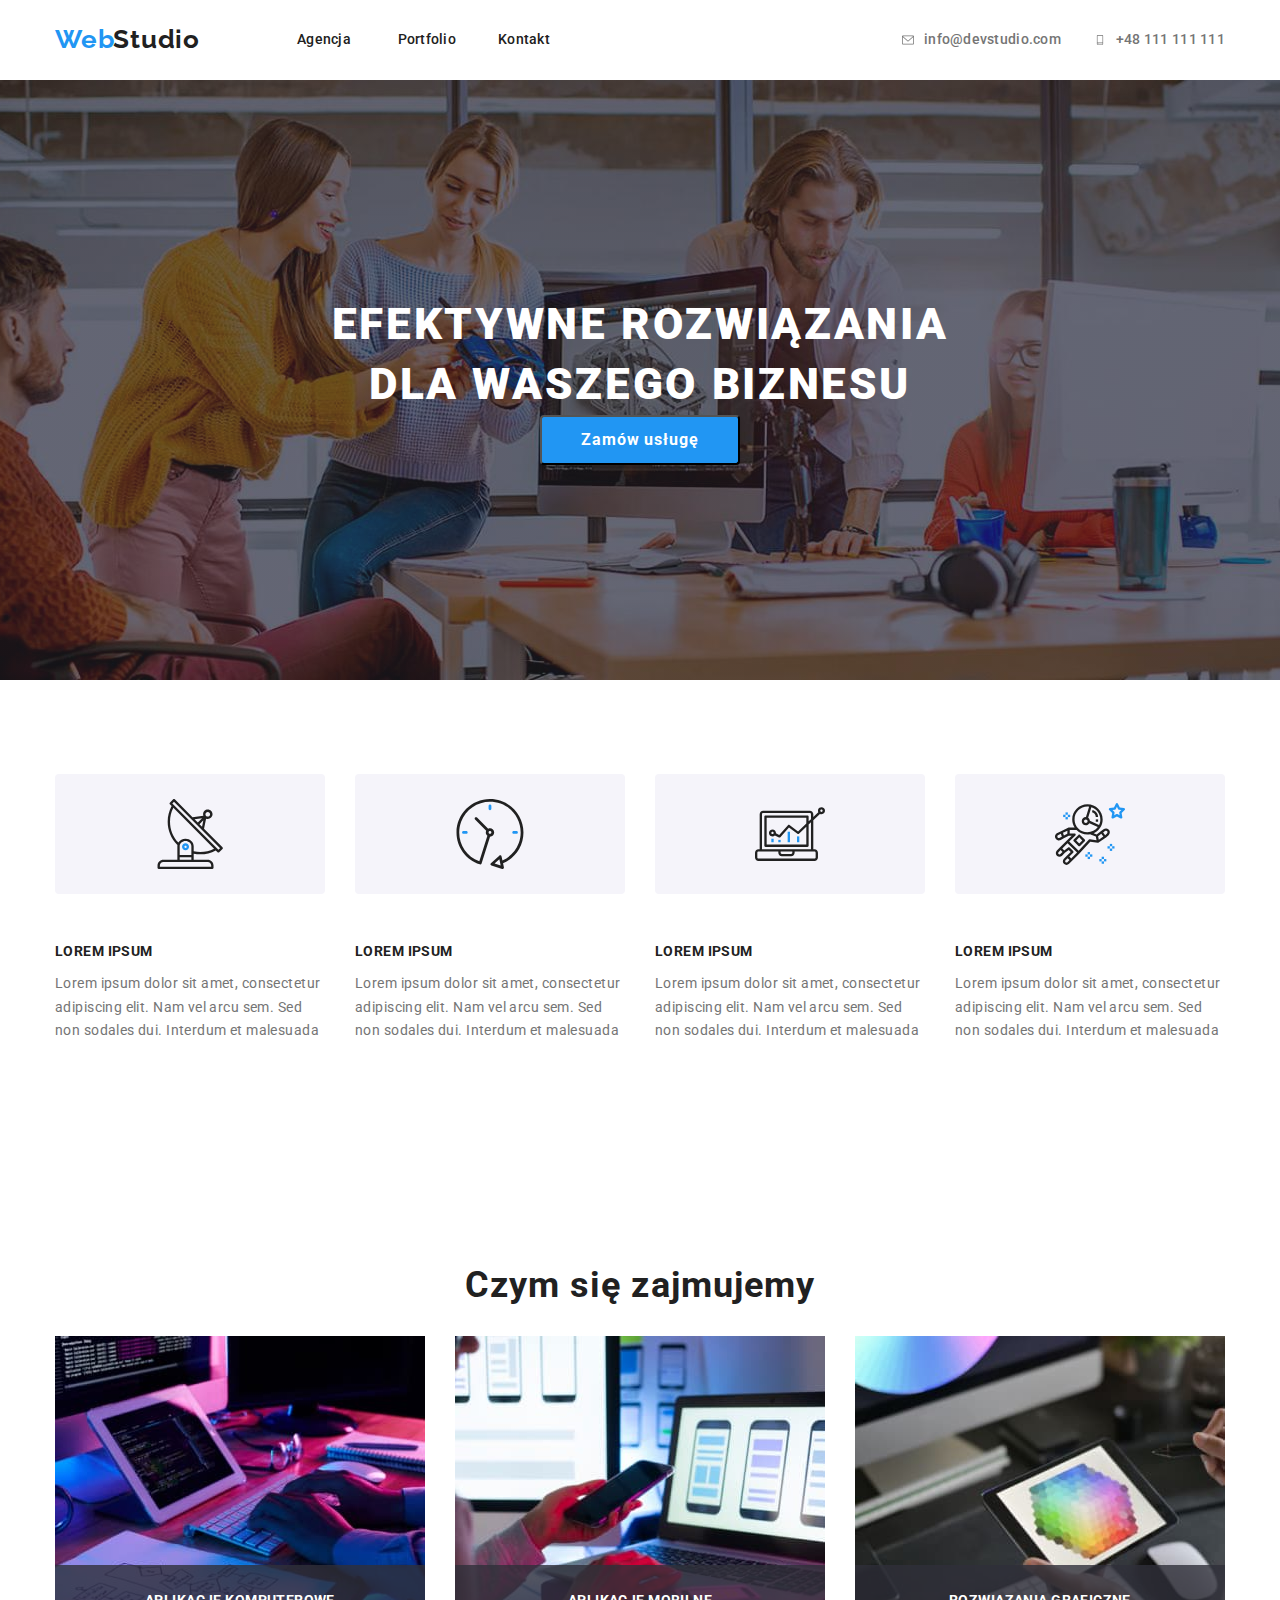
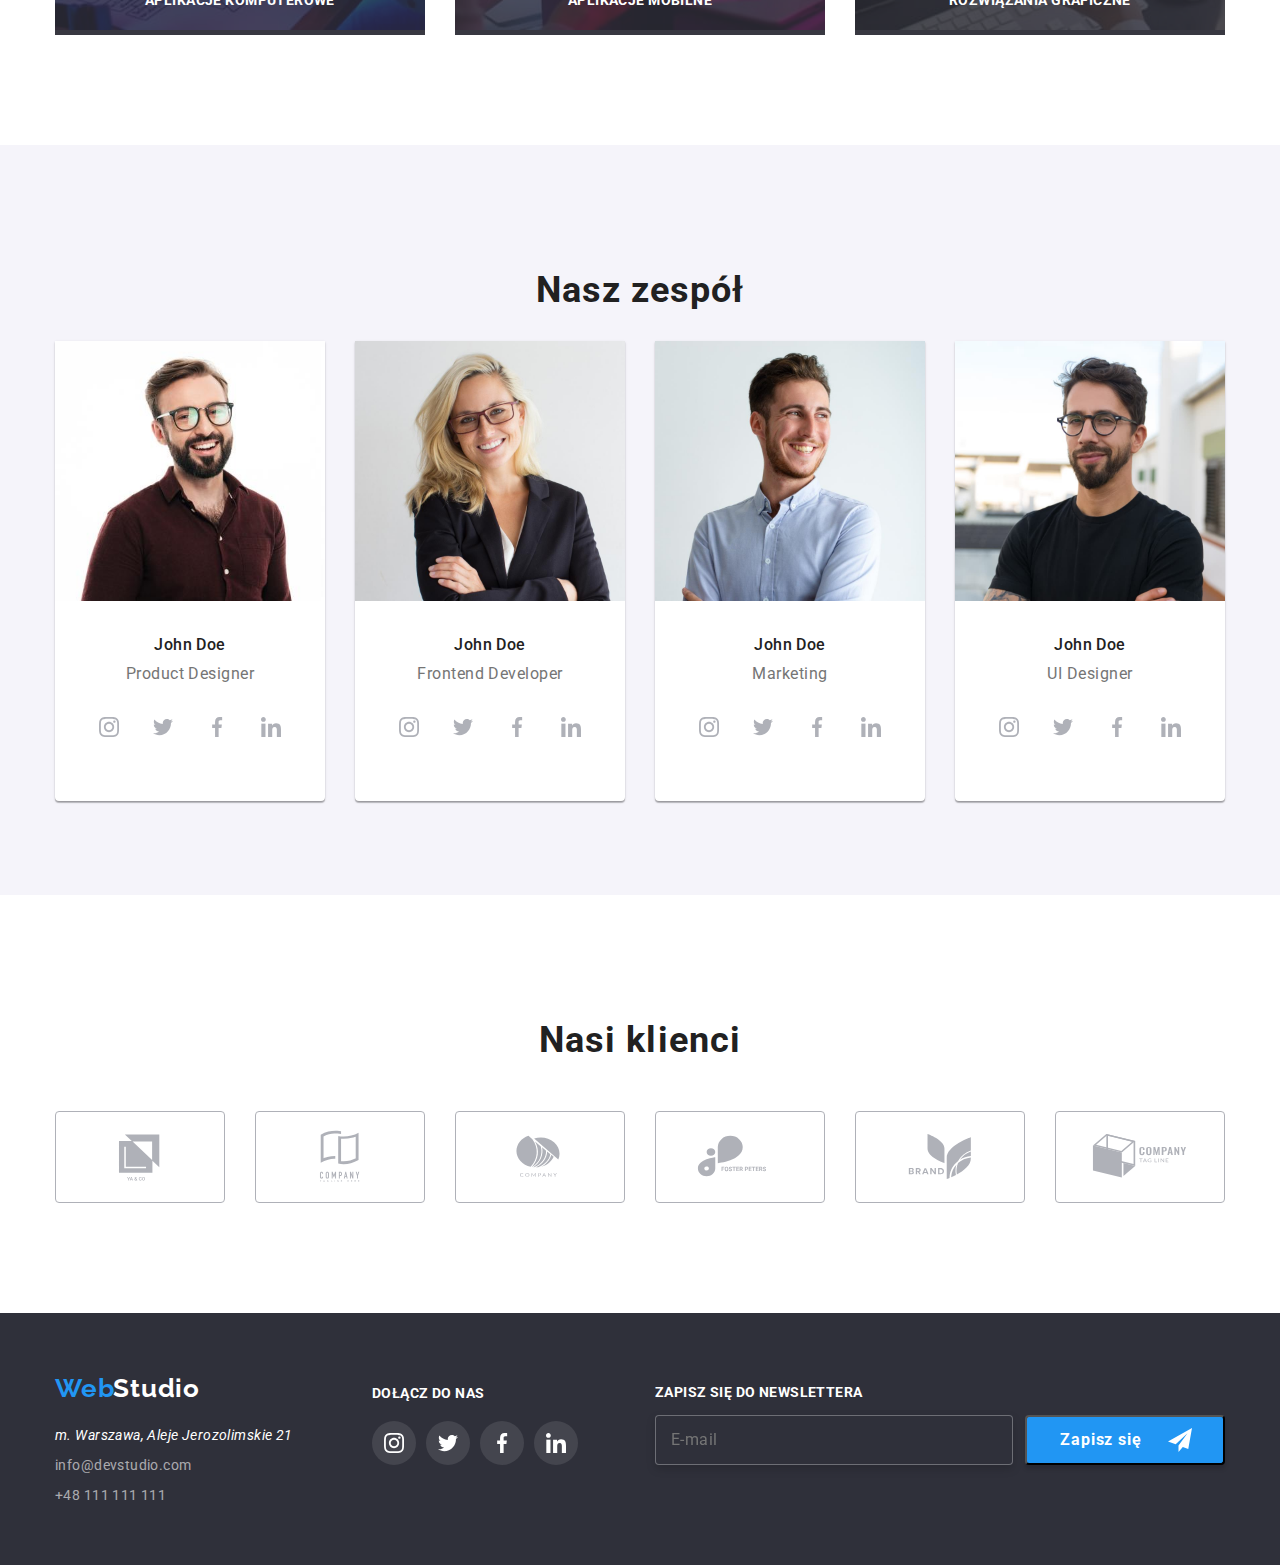
==== index.html @ 4ba3ee53 "ulepszono" ====
<!DOCTYPE html>
<html lang="pl">
  <head>
    <meta charset="UTF-8" />
    <meta http-equiv="X-UA-Compatible" content="IE=edge" />
    <meta name="viewport" content="width=device-width, initial-scale=1.0" />
    <link
      rel="stylesheet"
      href="https://cdnjs.cloudflare.com/ajax/libs/modern-normalize/1.0.0/modern-normalize.min.css"
    />
    <link
      rel="stylesheet"
      href="https://fonts.googleapis.com/css?family=Roboto"
    />
    <link
      href="https://fonts.googleapis.com/css2?family=Raleway:wght@700&display=swap"
      rel="stylesheet"
    />

    <link rel="stylesheet" href="./css/styles.css" />

    <title>Main page</title>
  </head>

  <body>
    <header>
      <div class="page-header">
        <div class="container">
          <div class="header-content">
            <a href="/WebStudio/" class="webstudio-link">
              <span class="web-link">Web</span>
              <span class="studio-link">Studio</span>
            </a>
            <nav class="menu">
              <ul class="menu-list">
                <li><a href="index.html" class="menu-item">Agencja</a></li>
                <li>
                  <a href="portfolio.html" class="menu-item">Portfolio</a>
                </li>
                <li><a href="/Kontakt/" class="menu-item">Kontakt</a></li>
              </ul>
            </nav>
            <a href="mailto:info@devstudio.com" class="email">
              <svg class="head-email-icon">
                <use href="./images/icons.svg#icon-envelope"></use>
              </svg>
              info@devstudio.com
            </a>
            <a href="tel:+48111111111" class="phone">
              <svg class="head-phone-icon">
                <use href="./images/icons.svg#icon-smartphone"></use>
              </svg>
              +48 111 111 111
            </a>
          </div>
        </div>
      </div>
    </header>
    <main>
      <div class="head-background">
        <div class="container">
          <p class="head-text">EFEKTYWNE ROZWIĄZANIA DLA WASZEGO BIZNESU</p>
          <button class="head-button" type="button" data-modal-open>
            Zamów usługę
          </button>
        </div>
      </div>

      <section title="Nasze atuty" class="section">
        <div class="container">
          <div class="columns">
            <article>
              <div class="article-icon-container">
                <svg class="article-icon">
                  <use href="./images/icons.svg#icon-antenna"></use>
                </svg>
              </div>
              <h2 class="advantages-header">LOREM IPSUM</h2>
              <p class="advantages-describe">
                Lorem ipsum dolor sit amet, consectetur adipiscing elit. Nam vel
                arcu sem. Sed non sodales dui. Interdum et malesuada
              </p>
            </article>
            <article>
              <div class="article-icon-container">
                <svg class="article-icon">
                  <use href="./images/icons.svg#icon-clock"></use>
                </svg>
              </div>
              <h2 class="advantages-header">LOREM IPSUM</h2>
              <p class="advantages-describe">
                Lorem ipsum dolor sit amet, consectetur adipiscing elit. Nam vel
                arcu sem. Sed non sodales dui. Interdum et malesuada
              </p>
            </article>
            <article>
              <div class="article-icon-container">
                <svg class="article-icon">
                  <use href="./images/icons.svg#icon-diagram"></use>
                </svg>
              </div>
              <h2 class="advantages-header">LOREM IPSUM</h2>
              <p class="advantages-describe">
                Lorem ipsum dolor sit amet, consectetur adipiscing elit. Nam vel
                arcu sem. Sed non sodales dui. Interdum et malesuada
              </p>
            </article>
            <article>
              <div class="article-icon-container">
                <svg class="article-icon">
                  <use href="./images/icons.svg#icon-astronaut"></use>
                </svg>
              </div>
              <h2 class="advantages-header">LOREM IPSUM</h2>
              <p class="advantages-describe">
                Lorem ipsum dolor sit amet, consectetur adipiscing elit. Nam vel
                arcu sem. Sed non sodales dui. Interdum et malesuada
              </p>
            </article>
          </div>
        </div>
      </section>
      <section class="section">
        <div class="container">
          <h2 class="services-header">Czym się zajmujemy</h2>
          <ul class="services-list">
            <li class="service">
              <div class="services-label">
                <img
                  src="images/img7.jpg"
                  width="370"
                  height="294"
                  alt="programmer working his desk"
                />
                <p class="services-label-text">aplikacje komputerowe</p>
              </div>
            </li>
            <li class="service">
              <div class="services-label">
                <img
                  src="images/img5.jpg"
                  width="370"
                  height="294"
                  alt="web ui designers are developing application smartphones team creators"
                />
                <p class="services-label-text">aplikacje mobilne</p>
              </div>
            </li>
            <li class="service">
              <div class="services-label">
                <img
                  src="images/img6.jpg"
                  width="370"
                  height="294"
                  alt="creative artist web sedign with working colour selection graphic tablet"
                />
                <p class="services-label-text">rozwiązania graficzne</p>
              </div>
            </li>
          </ul>
        </div>
      </section>
      <section class="section-our-team">
        <h2 class="services-header">Nasz zespół</h2>
        <div class="container">
          <div class="services-list">
            <figure class="card">
              <img
                src="images/img1.jpg"
                width="270"
                height="260"
                alt="John Doe product designer"
              />
              <figcaption class="figcaption">
                <h2 class="member">John Doe</h2>
                <p class="function">Product Designer</p>
                <ul class="social-list-list">
                  <li class="social-list-item_link">
                    <a class="social-list-link" href="#">
                      <svg class="social-icon">
                        <use href="./images/icons.svg#icon-instagram"></use>
                      </svg>
                    </a>
                  </li>
                  <li class="social-list-item_link">
                    <a class="social-list-link" href="#">
                      <svg class="social-icon">
                        <use href="./images/icons.svg#icon-twitter"></use>
                      </svg>
                    </a>
                  </li>
                  <li class="social-list-item_link">
                    <a class="social-list-link" href="#">
                      <svg class="social-icon">
                        <use href="./images/icons.svg#icon-facebook"></use>
                      </svg>
                    </a>
                  </li>
                  <li class="social-list-item_link">
                    <a class="social-list-link" href="#">
                      <svg class="social-icon">
                        <use href="./images/icons.svg#icon-linkedin"></use>
                      </svg>
                    </a>
                  </li>
                </ul>
              </figcaption>
            </figure>
            <figure class="card">
              <img
                src="images/img2.jpg"
                width="270"
                height="260"
                alt="John Doe frontend developer"
              />
              <figcaption class="figcaption">
                <h2 class="member">John Doe</h2>
                <p class="function">Frontend Developer</p>
                <ul class="social-list-list">
                  <li class="social-list-item_link">
                    <a class="social-list-link" href="#">
                      <svg class="social-icon">
                        <use href="./images/icons.svg#icon-instagram"></use>
                      </svg>
                    </a>
                  </li>
                  <li class="social-list-item_link">
                    <a class="social-list-link" href="#">
                      <svg class="social-icon">
                        <use href="./images/icons.svg#icon-twitter"></use>
                      </svg>
                    </a>
                  </li>
                  <li class="social-list-item_link">
                    <a class="social-list-link" href="#">
                      <svg class="social-icon">
                        <use href="./images/icons.svg#icon-facebook"></use>
                      </svg>
                    </a>
                  </li>
                  <li class="social-list-item_link">
                    <a class="social-list-link" href="#">
                      <svg class="social-icon">
                        <use href="./images/icons.svg#icon-linkedin"></use>
                      </svg>
                    </a>
                  </li>
                </ul>
              </figcaption>
            </figure>
            <figure class="card">
              <img
                src="images/img3.jpg"
                width="270"
                height="260"
                alt="John Doe marketing"
              />
              <figcaption class="figcaption">
                <h2 class="member">John Doe</h2>
                <p class="function">Marketing</p>
                <ul class="social-list-list">
                  <li class="social-list-item_link">
                    <a class="social-list-link" href="#">
                      <svg class="social-icon">
                        <use href="./images/icons.svg#icon-instagram"></use>
                      </svg>
                    </a>
                  </li>
                  <li class="social-list-item_link">
                    <a class="social-list-link" href="#">
                      <svg class="social-icon">
                        <use href="./images/icons.svg#icon-twitter"></use>
                      </svg>
                    </a>
                  </li>
                  <li class="social-list-item_link">
                    <a class="social-list-link" href="#">
                      <svg class="social-icon">
                        <use href="./images/icons.svg#icon-facebook"></use>
                      </svg>
                    </a>
                  </li>
                  <li class="social-list-item_link">
                    <a class="social-list-link" href="#">
                      <svg class="social-icon">
                        <use href="./images/icons.svg#icon-linkedin"></use>
                      </svg>
                    </a>
                  </li>
                </ul>
              </figcaption>
            </figure>
            <figure class="card">
              <img
                src="images/img4.jpg"
                width="270"
                height="260"
                alt="John Doe UI Designer"
              />
              <figcaption class="figcaption">
                <h2 class="member">John Doe</h2>
                <p class="function">UI Designer</p>
                <ul class="social-list-list">
                  <li class="social-list-item_link">
                    <a class="social-list-link" href="#">
                      <svg class="social-icon">
                        <use href="./images/icons.svg#icon-instagram"></use>
                      </svg>
                    </a>
                  </li>
                  <li class="social-list-item_link">
                    <a class="social-list-link" href="#">
                      <svg class="social-icon">
                        <use href="./images/icons.svg#icon-twitter"></use>
                      </svg>
                    </a>
                  </li>
                  <li class="social-list-item_link">
                    <a class="social-list-link" href="#">
                      <svg class="social-icon">
                        <use href="./images/icons.svg#icon-facebook"></use>
                      </svg>
                    </a>
                  </li>
                  <li class="social-list-item_link">
                    <a class="social-list-link" href="#">
                      <svg class="social-icon">
                        <use href="./images/icons.svg#icon-linkedin"></use>
                      </svg>
                    </a>
                  </li>
                </ul>
              </figcaption>
            </figure>
          </div>
        </div>
      </section>
      <section class="section">
        <h2 class="services-header">Nasi klienci</h2>
        <div class="container">
          <ul class="client-list">
            <li class="client-list-item">
              <a class="client-list-link" href="#">
                <svg class="client-icon">
                  <use href="./images/icons.svg#icon-Logo"></use>
                </svg>
              </a>
            </li>
            <li class="client-list-item">
              <a class="client-list-link" href="#">
                <svg class="client-icon">
                  <use href="./images/icons.svg#icon-Logo-1"></use>
                </svg>
              </a>
            </li>
            <li class="client-list-item">
              <a class="client-list-link" href="#">
                <svg class="client-icon">
                  <use href="./images/icons.svg#icon-Logo-2"></use>
                </svg>
              </a>
            </li>
            <li class="client-list-item">
              <a class="client-list-link" href="#">
                <svg class="client-icon">
                  <use href="./images/icons.svg#icon-Logo-3"></use>
                </svg>
              </a>
            </li>
            <li class="client-list-item">
              <a class="client-list-link" href="#">
                <svg class="client-icon">
                  <use href="./images/icons.svg#icon-Logo-4"></use>
                </svg>
              </a>
            </li>
            <li class="client-list-item">
              <a class="client-list-link" href="#">
                <svg class="client-icon">
                  <use href="./images/icons.svg#icon-Logo-5"></use>
                </svg>
              </a>
            </li>
          </ul>
        </div>
      </section>
    </main>
    <footer class="footer">
      <div class="container">
        <div class="footer-data">
          <div class="footer-logo">
            <a href="/WebStudio/" class="footer-logo">
              <span class="web-link">Web</span>
              <span class="studio-link-footer">Studio</span>
            </a>
          </div>
          <div class="footer-address-container">
            <address class="footer-address">
              <p class="address-text">m. Warszawa, Aleje Jerozolimskie 21</p>
              <p class="footer-email">
                <a href="mailto:info@devstudio.com" class="footer-email"
                  >info@devstudio.com</a
                >
              </p>
              <p class="footer-phone">
                <a href="tel:+48111111111" class="footer-phone"
                  >+48 111 111 111</a
                >
              </p>
            </address>
          </div>
        </div>
        <div class="footer-social-media-container">
          <p class="footer-social-media-text">DOŁĄCZ DO NAS</p>
          <ul class="footer-social-media-list">
            <li class="footer-social-list-item_link">
              <a class="footer-social-list-link" href="#">
                <svg class="footer-social-icon">
                  <use href="./images/icons.svg#icon-instagram"></use>
                </svg>
              </a>
            </li>
            <li class="footer-social-list-item_link">
              <a class="footer-social-list-link" href="#">
                <svg class="social-icon">
                  <use href="./images/icons.svg#icon-twitter"></use>
                </svg>
              </a>
            </li>
            <li class="footer-social-list-item_link">
              <a class="footer-social-list-link" href="#">
                <svg class="social-icon">
                  <use href="./images/icons.svg#icon-facebook"></use>
                </svg>
              </a>
            </li>
            <li class="footer-social-list-item_link">
              <a class="footer-social-list-link" href="#">
                <svg class="social-icon">
                  <use href="./images/icons.svg#icon-linkedin"></use>
                </svg>
              </a>
            </li>
          </ul>
        </div>
        <div class="footer-newsletter">
          <p class="footer-newsletter-title">zapisz się do newslettera</p>
          <form name="signup_form" autocomplete="on" novalidate>
            <label class="footer-newsletter-label">
              <input
                class="footer-newsletter-input"
                type="email"
                name="email"
                placeholder="E-mail"
              />
            </label>
            <button class="footer-newsletter-button" type="submit">
              <p class="footer-newsletter-button-text">Zapisz się</p>
              <svg class="icon-icon-send">
                <use href="./images/icons.svg#icon-icon-send"></use>
              </svg>
            </button>
          </form>
        </div>
      </div>
    </footer>

    <div class="backdrop is-hidden" data-modal>
      <div class="modal">
        <button type="button" class="close-btn" data-modal-close="">X</button>
        <form class="modal-form-contact">
          <p class="modal-head-text">Zostaw swoje dane w formularzu poniżej</p>
          <label class="modal-label-name">
            <p class="modal-text-name">Imię</p>
            <input class="modal-user-name" type="name" name="name" />
            <svg class="icon-user-name">
              <use href="./images/icons.svg#icon-modal-person"></use>
            </svg>
          </label>
          <label class="modal-label-phone">
            <p class="modal-text-phone">Telefon</p>
            <input
              class="modal-phone-number"
              type="tel"
              name="phone_number"
            />
          </label>
          <label class="modal-label-email">
            <p class="modal-text-email">Email</p>
            <input  class="modal-email" type="email" name="email" />
          </label>
          <label class="modal-label-feedback">
            <p class="modal-text-feedback">Komentarz</p>
            <textarea
              class="modal-textarea"
              name="feedback"
              rows="5"
              placeholder="Wprowadź tekst"
            ></textarea>
          </label>
          <div class="modal-checkbox">
            <input type="checkbox" name="modal-rules" value="modal-rules" />
            <p class="modal-checkbox-text">
              Oświadczam iż akceptuję
              <a class="modal-rules" href="#">Regulamin</a> i
              <a class="modal-rules" href="#">Politykę Prywatności.</a>
            </p>
          </div>

          <button class="modal-form-button" type="submit">Wyślij</button></div>
        </form>
      </div>
    </div>
    <script src="./js/modal.js"></script>
  </body>
</html>
---- css/styles.css ----
body {
  font-family: "Roboto", "Verdana", "Tahoma", sans-serif;
  color: #212121;
  text-decoration: none;
}
.container {
  width: 1200px;
  margin: 0px auto;
  padding: 0px 15px;
  align-items: center;
}

.page-header {
  display: flex;
  justify-content: space-between;
  align-items: center;
  border-bottom: 1px solid #ffffff;
  background-color: #ffffff;
  height: 80px;
}
.header-content {
  display: flex;
  justify-content: space-between;
  align-items: center;
}

.head-background {
  background-image: linear-gradient(
      rgba(47, 48, 58, 0.4),
      rgba(47, 48, 58, 0.4)
    ),
    url("../images/img-overlay.jpg");
  background-size: cover;
  background-position: center, center;
  background-repeat: no-repeat;
  background-color: #2f303a;

  height: 600px;
  display: flex;
  flex-direction: column;
  justify-content: center;
  align-items: center;
}

.section {
  padding-top: 94px;
  padding-bottom: 94px;
}

.section-our-team {
  background-color: #f5f4fa;
  padding-top: 94px;
  padding-bottom: 94px;
}

.menu {
  display: inline-block;
}
.menu-list {
  list-style-type: none;
  display: flex;
  justify-content: space-between;
  width: 254px;
  height: 16px;
  text-decoration: none;
  padding: 0px;
  margin-left: 93px;
  margin-right: 345px;
}

.menu-item {
  display: block;
  text-decoration: none;
  width: 53px;
  height: 16px;
  position: relative;

  font-weight: 500;
  font-size: 14px;
  line-height: 1.14;
  letter-spacing: 0.02em;

  color: #212121;

  transition-property: color;
  transition-duration: 250ms;
  transition-timing-function: cubic-bezier(0.4, 0, 0.2, 1);
}

.menu-item:hover,
.menu-item:focus {
  color: #2196f3;
}

a::after {
  content: "";
  display: block;
  width: 53px;
  height: 4px;
  position: absolute;
  bottom: -32px;
  background-color: transparent;
  border-radius: 4px;
}

.menu-item:hover::after {
  content: "";
  display: block;
  width: 53px;
  height: 4px;
  position: absolute;
  bottom: -32px;
  background-color: #2196f3;
  border-radius: 4px;
}

.email {
  display: flex;
  justify-content: space-between;
  align-items: center;
  text-decoration: none;
  width: 161px;
  height: 16px;
  margin-right: 30px;

  font-weight: 500;
  font-size: 14px;
  line-height: 1.14;
  letter-spacing: 0.02em;

  color: #757575;
  fill: #757575;
  background-color: #ffffff;
  transition-property: color, fill;
  transition-duration: 250ms;
  transition-timing-function: cubic-bezier(0.4, 0, 0.2, 1);
}

.email:hover,
.email:focus {
  color: #2196f3;
  fill: #2196f3;
}

.head-email-icon {
  width: 16px;
  height: 12px;
}

.head-phone-icon {
  width: 10px;
  height: auto;
}

.phone {
  display: flex;
  justify-content: space-between;
  align-items: center;
  text-decoration: none;
  width: 130px;
  height: 16px;

  font-weight: 500;
  font-size: 14px;
  line-height: 1.14em;
  letter-spacing: 0.02em;

  color: #757575;
  fill: #757575;

  transition-property: color, fill;
  transition-duration: 250ms;
  transition-timing-function: cubic-bezier(0.4, 0, 0.2, 1);
}

.phone:hover,
.phone:focus {
  color: #2196f3;
  fill: #2196f3;
}

.webstudio-link {
  display: flex;
  justify-content: center;
  width: 145px;
  height: 31px;

  text-decoration: none;

  font-family: "Raleway";
  font-weight: bold;
  font-size: 26px;
  line-height: 1.19;

  letter-spacing: 0.03em;
}

.web-link {
  color: #2196f3;
}

.studio-link {
  color: #212121;
  margin-left: -1px;
}

.studio-link-footer {
  color: #ffffff;
  margin-left: -1px;
}

.btn-group {
  display: flex;
  justify-content: center;
  margin-left: auto;
  margin-bottom: 50px;
}

.btn-group .button {
  border: none;
  width: 93px;
  height: 38px;
  border-radius: 4px;
  background-color: #f5f4fa;
  cursor: pointer;
  margin-left: 8px;

  transition-property: background-color, box-shadow;
  transition-duration: 250ms;
  transition-timing-function: cubic-bezier(0.4, 0, 0.2, 1);
}
.btn-group .button:hover,
.btn-group .button:focus {
  background-color: #2196f3;
  box-shadow: 0px 3px 1px rgba(0, 0, 0, 0.1), 0px 1px 2px rgba(0, 0, 0, 0.08),
    0px 2px 2px rgba(0, 0, 0, 0.12);
}
.name {
  width: 322px;
  height: 36px;
  margin: 0px;

  font-weight: bold;
  font-size: 18px;
  line-height: 2;

  letter-spacing: 0.06em;
}

.describe {
  width: 322px;
  height: 30px;
  margin-top: 4px;

  font-size: 16px;
  line-height: 1.875;

  letter-spacing: 0.03em;

  color: #757575;
}
.footer {
  display: flex;
  background-color: #2f303a;
  height: 252px;
}
.footer-email {
  width: 231px;
  height: 21px;
  text-decoration: none;
  font-family: "Roboto";
  font-style: normal;
  font-weight: normal;
  font-size: 14px;
  line-height: 1.71em;
  margin: 0px;
  margin-top: 9px;

  letter-spacing: 0.03em;

  color: rgba(255, 255, 255, 0.6);
}

.footer-phone {
  width: 231px;
  height: 21px;
  text-decoration: none;
  font-family: "Roboto";
  font-style: normal;
  font-weight: normal;
  font-size: 14px;
  line-height: 1.71em;
  margin: 0px;
  margin-top: 9px;

  letter-spacing: 0.03em;

  color: rgba(255, 255, 255, 0.6);
}
.address-text {
  width: 247px;
  height: 21px;

  font-size: 14px;
  line-height: 1.71;
  margin: 0px;

  letter-spacing: 0.03em;

  color: #ffffff;
}

.head-text {
  display: flex;
  justify-content: center;
  text-align: center;
  margin: auto;
  width: 696px;
  height: 120px;

  font-weight: 900;
  font-size: 44px;
  line-height: 1.36;

  letter-spacing: 0.06em;
  text-transform: uppercase;

  color: #ffffff;
}
.head-button {
  display: flex;
  justify-content: center;
  align-items: center;
  margin: auto;
  width: 200px;
  height: 50px;

  background-color: #2196f3;
  box-shadow: 0px 4px 4px rgba(0, 0, 0, 0.15);
  border-radius: 4px;

  font-weight: bold;
  font-size: 16px;
  line-height: 1.87;
  letter-spacing: 0.06em;

  color: #ffffff;
  cursor: pointer;
  transition-property: background-color, box-shadow;
  transition-duration: 250ms;
  transition-timing-function: cubic-bezier(0.4, 0, 0.2, 1);
}

.head-button:hover,
.head-button:focus {
  background-color: #98c6eb;
  box-shadow: 0px 3px 1px rgba(0, 0, 0, 0.1), 0px 1px 2px rgba(0, 0, 0, 0.08),
    0px 2px 2px rgba(0, 0, 0, 0.12);
}

.advantages-header {
  width: 270px;
  height: 16px;

  font-weight: bold;
  font-size: 14px;
  line-height: 1.14;
  letter-spacing: 0.03em;
  text-transform: uppercase;

  margin-top: 50px;
  margin-left: 0;
}

.advantages-describe {
  width: 270px;
  height: 75px;

  font-size: 14px;
  line-height: 1.71;
  letter-spacing: 0.03em;

  color: #757575;
  margin: 0;
}

.services-header {
  display: flex;
  justify-content: center;
  margin-left: auto;
  margin-right: auto;
  width: 452px;
  height: 42px;

  font-weight: bold;
  font-size: 36px;
  line-height: 1.17;
  letter-spacing: 0.03em;
}
.services-list {
  list-style-type: none;
  display: flex;
  justify-content: space-between;
  align-items: center;
  margin-left: 0px;
  padding: 0px;
}

.services-label {
  position: relative;
  overflow: hidden;
  background-color: rgba(47, 48, 58, 0.8);
}
.services-label > .services-label-text {
  text-transform: uppercase;
  font-family: "Roboto";
  font-weight: bold;
  font-size: 14px;
  letter-spacing: 0.03em;
  position: absolute;
  margin: 0px;
  width: 370px;
  height: 70px;
  bottom: 0px;
  color: #ffffff;
  background-color: rgba(47, 48, 58, 0.8);

  display: flex;
  justify-content: center;
  align-items: center;
}

.social-list-list {
  list-style-type: none;
  display: flex;
  justify-content: space-between;
  align-items: center;
  margin-left: 0px;
  padding: 0px;
  width: 206px;
  height: 56px;
}

.social-list-link {
  width: 44px;
  height: 44px;
  display: flex;
  justify-content: center;
  align-items: center;
  border-radius: 50%;
  fill: #afb1b8;

  transition-property: background-color, fill;
  transition-duration: 250ms;
  transition-timing-function: cubic-bezier(0.4, 0, 0.2, 1);
}

.social-list-link:hover,
.social-list-link:focus {
  fill: #ffffff;
  background-color: #2196f3;
}

.social-icon {
  width: 20px;
  height: 20px;
}

.service {
  margin: 0;
  padding: 0px;
}

.member {
  width: 72px;
  height: 19px;
  margin-bottom: 10px;
  margin-top: 0px;
  font-weight: 500;
  font-size: 16px;
  line-height: 1.19;
  letter-spacing: 0.03em;
}

.figcaption {
  display: flex;
  flex-direction: column;
  align-items: center;
  margin-top: 30px;
  margin-bottom: 30px;
  padding: 0%;
}

.function {
  width: 147px;
  height: 19px;
  margin: 0%;

  font-size: 16px;
  line-height: 1.19;
  letter-spacing: 0.03em;

  color: #757575;
}

.columns {
  display: flex;
  flex-wrap: wrap;
  padding: 0;
  justify-content: space-between;
}

.card {
  margin: 0;
  background-color: #ffffff;
  box-shadow: 0px 1px 3px rgba(0, 0, 0, 0.12), 0px 1px 1px rgba(0, 0, 0, 0.14),
    0px 2px 1px rgba(0, 0, 0, 0.2);
  border-radius: 0px 0px 4px 4px;
  display: inline-block;
  text-align: center;
}

.footer-logo {
  display: flex;
  width: 145px;
  height: 31px;
  margin-bottom: 20px;

  text-decoration: none;

  font-family: "Raleway";
  font-weight: bold;
  font-size: 26px;
  line-height: 1.19;

  letter-spacing: 0.03em;
}
.img-portfolio-card {
  display: flex;
  width: 370px;
  height: 294px;
  position: relative;
  overflow: hidden;
  transition-duration: 250ms;
  transition-timing-function: cubic-bezier(0.4, 0, 0.2, 1);
}

.caption {
  display: flex;
  justify-content: center;
  align-items: center;
  position: absolute;
  top: 0;
  left: 0;
  width: 100%;
  height: 100%;
  border: 0px;

  background-color: rgba(33, 150, 243, 0.9);

  transform: translatey(100%);
  transition: transform 250ms ease;

  backface-visibility: hidden;
  border: 1px solid;
  border-color: #ffffff;
}

.caption > p {
  width: 301px;
  height: 196px;
  font-family: "Roboto";
  font-weight: 400;
  font-size: 18px;
  line-height: 1.6em;
  letter-spacing: 00.03em;
  color: #ffffff;
  margin: 0px;
  padding: 0px;
}
.portfolio-card:hover .caption {
  transform: translatey(0);
}
.portfolio-cards {
  display: flex;
  flex-wrap: wrap;
  justify-content: space-between;
  margin-top: auto;
}

.portfolio-card {
  width: 370px;
  height: 404px;
  margin-left: 0px;
  margin-right: 0px;
  background-color: #ffffff;
  border: 1px solid #eeeeee;

  transition-property: box-shadow;
}

.portfolio-card:hover {
  box-shadow: 0px 1px 1px rgba(0, 0, 0, 0.12), 0px 4px 4px rgba(0, 0, 0, 0.06),
    1px 4px 6px rgba(0, 0, 0, 0.16);
}

.portfolio-figcaption {
  display: flex;
  flex-direction: column;
  margin: 20px 24px 20px 24px;
}
.icon {
  display: inline-block;
  color: black;
  width: 16px;
  height: 12px;

  transition-property: color;
  transition-duration: 250ms;
  transition-timing-function: cubic-bezier(0.4, 0, 0.2, 1);
}
.icon:hover {
  color: #2196f3;
}

.client-list {
  list-style-type: none;
  display: flex;
  justify-content: space-between;
  align-items: center;
  padding: 0px;
  margin-top: 50px;
}
.client-icon {
  width: 106px;
  height: 60px;
}

.client-list-link {
  display: flex;
  justify-content: center;
  align-items: center;
  width: 170px;
  height: 92px;
  border-radius: 4px;
  border: 1px solid #afb1b8;
  fill: #afb1b8;

  transition-property: fill, border;
  transition-duration: 250ms;
  transition-timing-function: cubic-bezier(0.4, 0, 0.2, 1);
}

.client-list-link:focus,
.client-list-link:hover {
  border: 1px solid #2196f3;
  fill: #2196f3;
}

.footer-social-media-container {
  display: block;

  width: 206px;
  height: 80px;
  float: left;
  margin-left: 70px;
  margin-top: 72px;
}

.footer-social-media-list {
  display: flex;
  justify-content: space-between;
  align-items: center;
  padding: 0px;
  margin: 0px;
  width: 206px;
  height: 44px;
  list-style-type: none;
}
.footer-social-icon {
  width: 20px;
  height: 20px;
}

.footer-social-list-link {
  display: flex;
  justify-content: center;
  align-items: center;
  width: 44px;
  height: 44px;
  border-radius: 50%;
  background-color: rgba(255, 255, 255, 0.1);
  fill: #ffffff;

  transition-property: background-color;
  transition-duration: 250ms;
  transition-timing-function: cubic-bezier(0.4, 0, 0.2, 1);
}

.footer-social-list-link:hover,
.footer-social-list-link:focus {
  background-color: #2196f3;
  cursor: url(./images/finger-black.png);
}

.footer-address-container {
  display: flex;
  flex-direction: column;
  column-gap: 10px;
  justify-content: space-between;
  align-items: center;
  width: 247px;
  height: 81px;
  margin: 0px;
  padding: 0px;
}

.footer-data {
  width: 247px;
  height: 132px;
  display: block;
  float: left;
  margin-top: 60px;
}

.footer-social-media-text {
  margin: 0px;
  margin-bottom: 20px;
  font-family: Roboto;
  font-weight: 700;
  font-size: 14px;
  line-height: 1.17em;
  color: #ffffff;
  letter-spacing: 0.03em;
}

.article-icon {
  width: 70px;
  height: 70px;
  fill: #2196f3;
}

.article-icon-container {
  display: flex;
  justify-content: center;
  align-items: center;
  width: 270px;
  height: 120px;
  border-radius: 4px;

  background-color: #f5f4fa;
}

.footer-newsletter {
  float: right;
  display: block;
  width: 570px;
  height: 86px;
  margin-right: 0px;
  margin-top: 72px;
}

.footer-newsletter-title {
  width: 210px;
  height: 16px;
  text-transform: uppercase;
  margin-top: 0;
  margin-left: 0;
  padding: 0;

  font-family: "Roboto";
  font-weight: bold;
  font-size: 14px;
  line-height: 1.14em;
  letter-spacing: 0.03em;
  color: #ffffff;
}
.footer-newsletter-input {
  width: 358px;
  height: 50px;
  margin-left: 0;
  margin-bottom: 0;
  border: 1px solid rgba(255, 255, 255, 0.3);
  border-radius: 4px;
  filter: drop-shadow(0px 4px 4px rgba(0, 0, 0, 0.15));
  color: rgba(255, 255, 255, 0.6);
  background-color: #2f303a;
  font-size: 16px;
  line-height: 1.25em;
  align-items: center;
  letter-spacing: 0.03em;
  padding: 15px;
}

.footer-newsletter-button {
  width: 200px;
  height: 50px;
  display: flex;
  justify-content: center;
  align-items: center;
  background-color: #2196f3;
  box-shadow: 0px 4px 4px rgba(0, 0, 0, 0.15);
  border-radius: 4px;
  padding: 0;
  margin-right: 0;
  margin-bottom: 0;
  float: right;
}
.footer-newsletter-button-text {
  width: 85px;
  height: 30px;
  font-family: "Roboto";
  font-weight: bold;
  font-size: 16px;
  letter-spacing: 0.06em;
  color: #ffffff;
  display: flex;
  justify-content: center;
  align-items: center;
}
.icon-icon-send {
  width: 24px;
  height: 24px;
  fill: #ffffff;
  margin-left: 24px;
}

.backdrop {
  position: fixed;
  left: 0;
  top: 0;
  width: 100%;
  height: 100%;
  background-color: rgba(0, 0, 0, 0.2);
}

.modal {
  position: absolute;
  top: 50%;
  left: 50%;
  transform: translate(-50%, -50%);
  width: 528px;
  height: 581px;
  background-color: #ffffff;

  display: flex;
  justify-content: center;
  align-items: column;
}

.close-btn {
  position: absolute;
  top: 8px;
  right: 8px;
  width: 30px;
  height: 30px;
  background-color: #ffffff;
  border: 1px solid rgba(0, 0, 0, 0.1);
  border-radius: 50%;
  cursor: pointer;
  text-align: center;
  justify-content: center;
}

.is-hidden {
  opacity: 0;
  visibility: hidden;
  pointer-events: none;
}

.modal-phone-number,
.modal-email,
.modal-user-name {
  width: 448px;
  height: 40px;
  margin: 0;
  padding: 0;
  padding-top: 11px;
  padding-bottom: 11px;
  border-radius: 4px;
  border: 1px solid rgba(33, 33, 33, 0.2);
}
.icon-user-name {
  width: 18px;
  height: 18px;
  fill: black;
}

.modal-textarea {
  width: 448px;
  height: 120px;
  padding-top: 12px;
  padding-left: 16px;
  border: 1px solid rgba(33, 33, 33, 0.2);
  border-radius: 4px;
  resize:none;
}
.modal-checkbox {
  width: 419px;
  height: 24px;
  display: flex;
  justify-content: space-between;
  align-items: center;
}

.modal-label-name,
.modal-label-phone,
.modal-label-email,
.modal-label-feedback{
  width:448px;
  height: 58px;
  color: #757575;
  font-family: 'Roboto';
  font-weight: 400;
  font-size: 12px;
  line-height: 1.17em;
  letter-spacing: 0.01em;
}

.modal-checkbox-text {
  font-family: 'Roboto';
  font-weight: 400;
  font-size: 14px;
  line-height: 1.71rem;
  letter-spacing: 0.03em;
  color: #757575;
}
.modal-rules {
  color: #2196F3;
}
.modal-form-button {
  
  width: 200px;
  height: 50px;
  background-color: #2196f3;
  box-shadow: 0px 4px 4px rgba(0, 0, 0, 0.15);
  border-radius: 4px;
  color:#ffffff;
  letter-spacing: 0.06em;
  font-size: 16px;
  line-height: 1.87em;
  font-weight: bold;
  font-family: 'Roboto';
}

.modal-head-text {
  width: 448px;
  height: 23px;
  display: flex;
  justify-content: center;
  align-items: center;

  font-family: 'Roboto';
  font-weight: bold;
  font-size: 20px;
  line-height: 1.15em;
  letter-spacing: 0.03em;
  color: #212121;
}
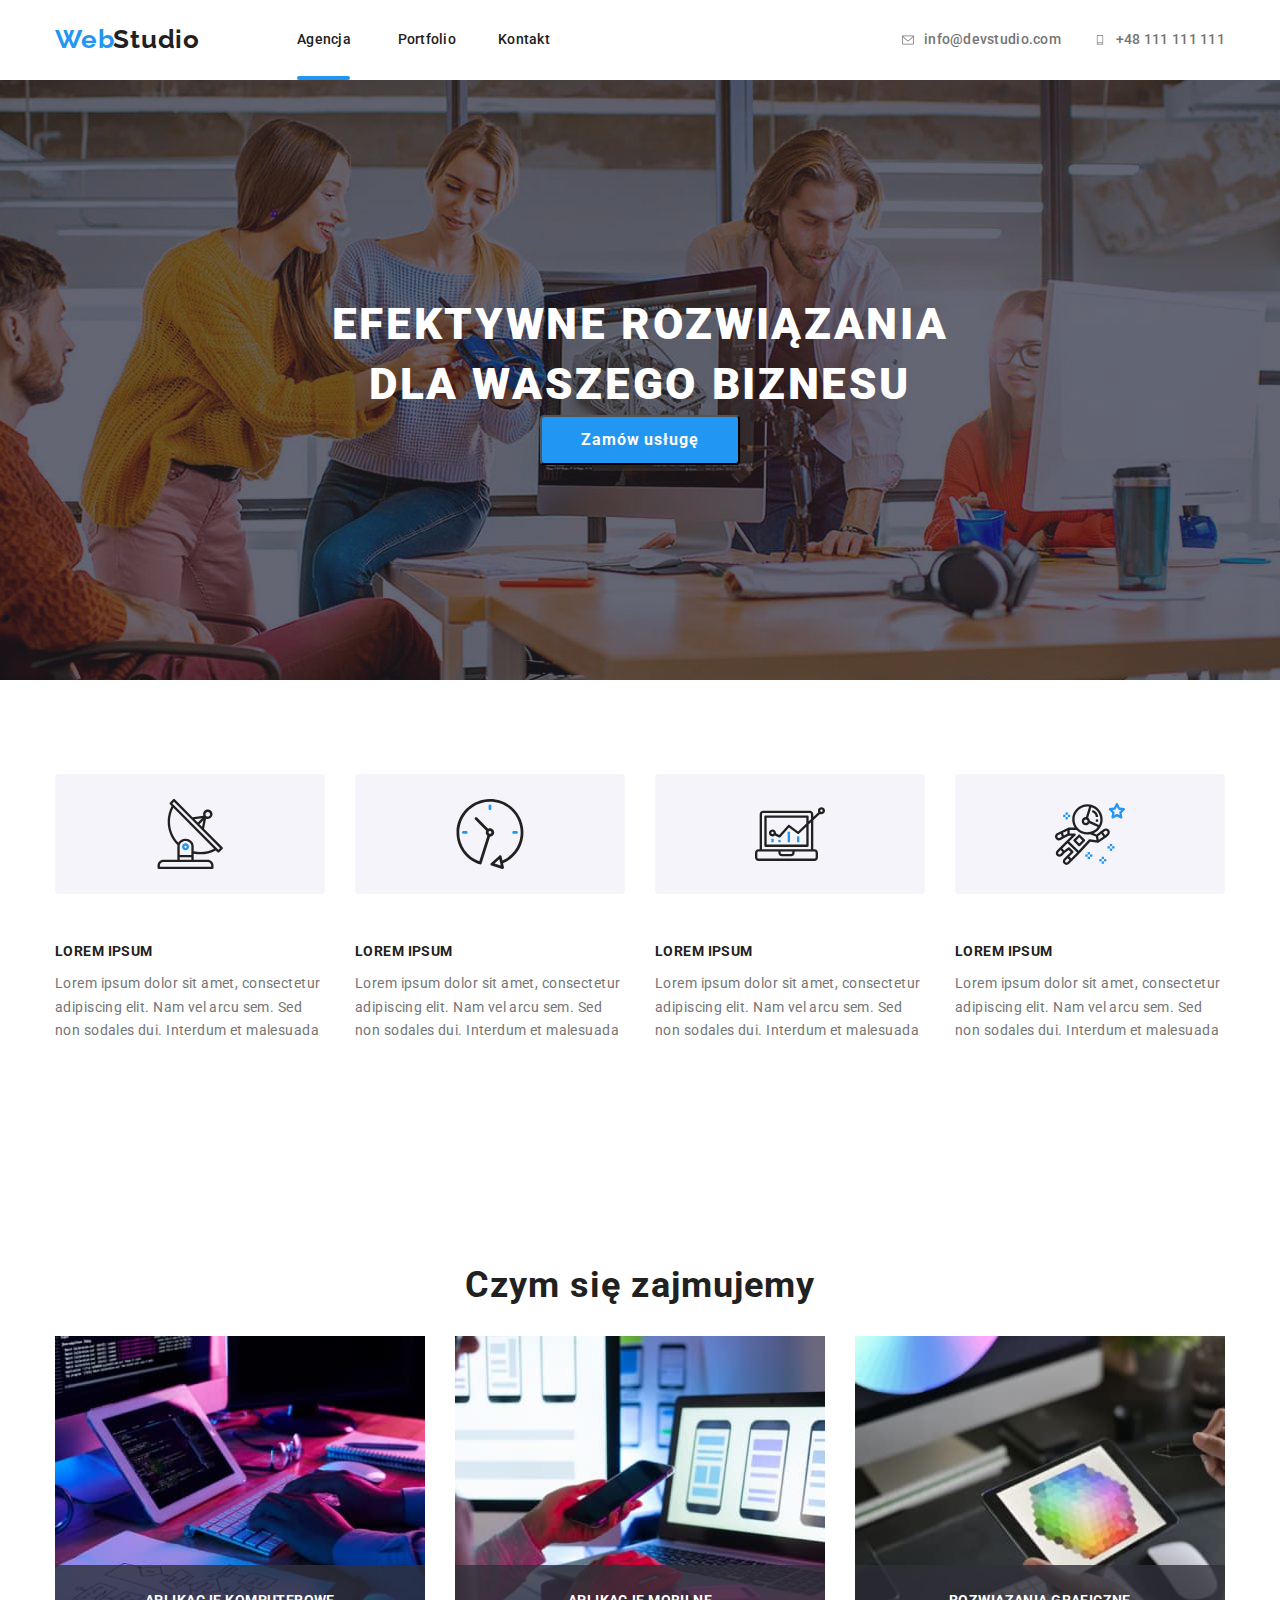
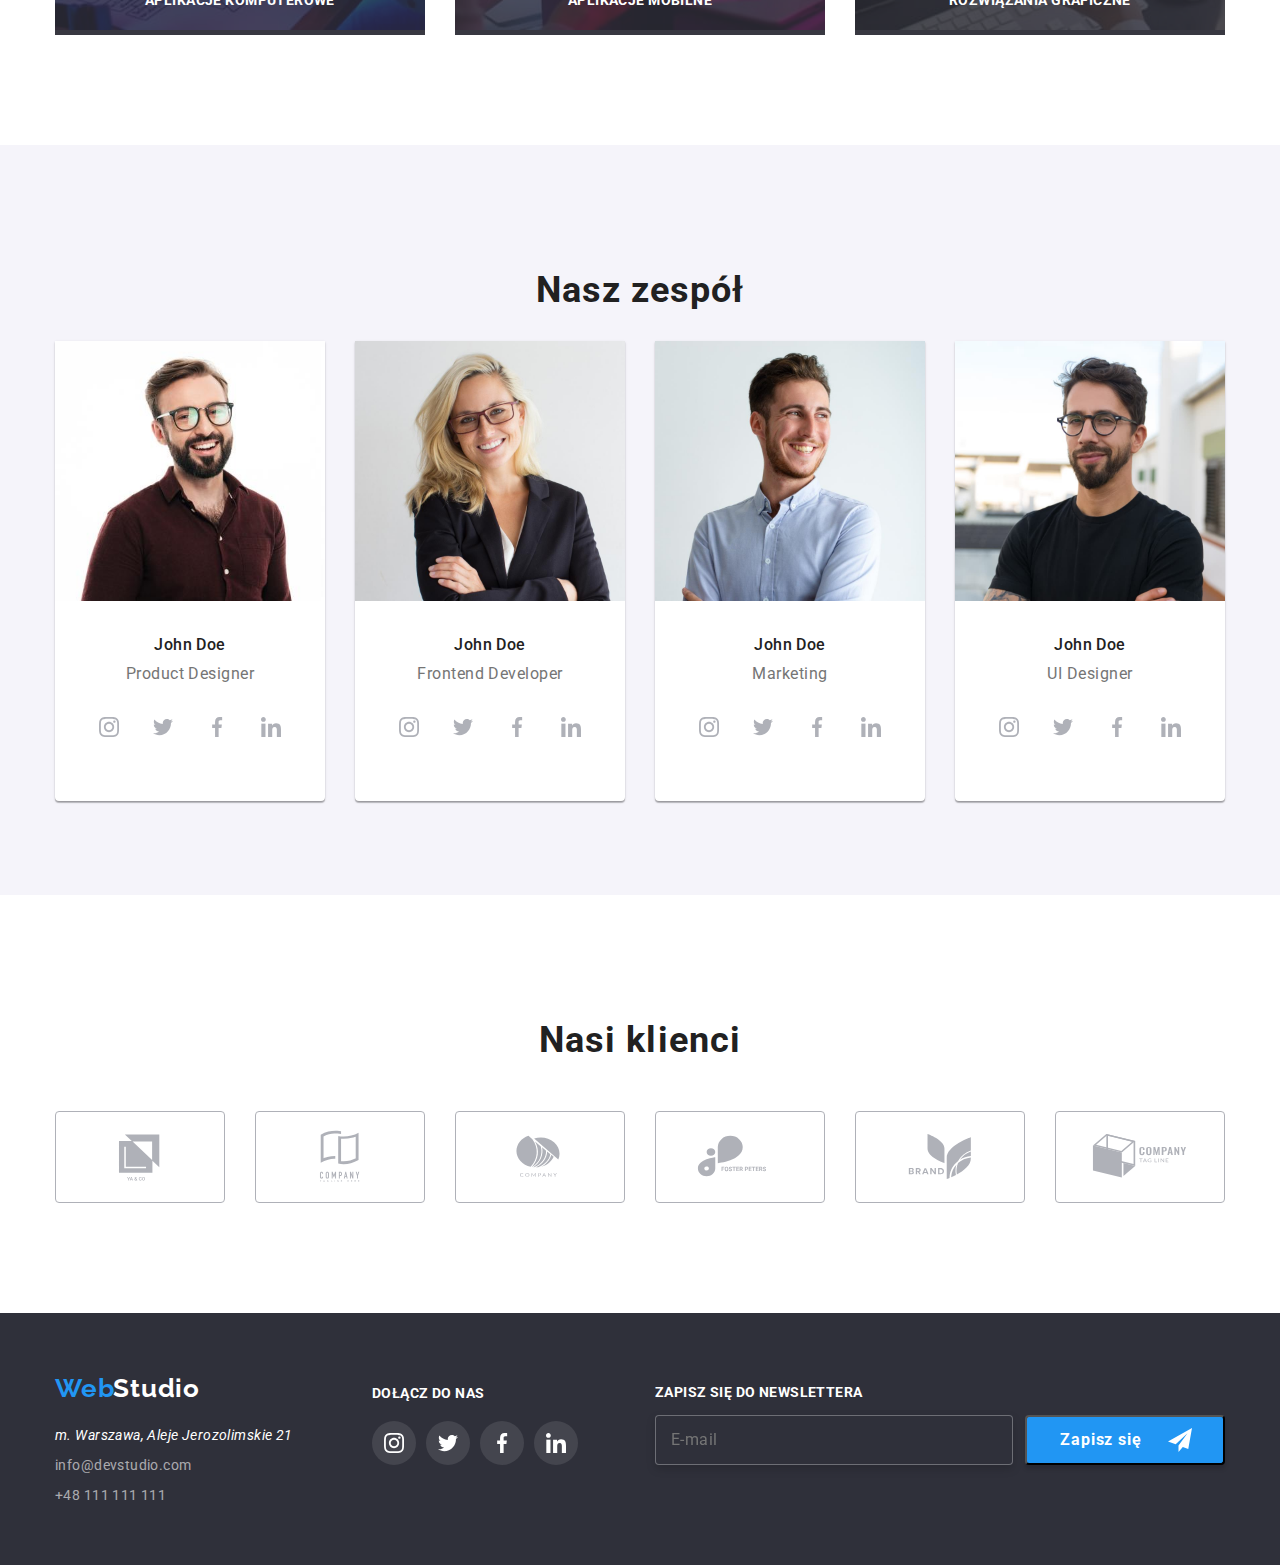
==== commit 21f59c2f: "ulepszono" ====
--- a/index.html
+++ b/index.html
@@ -33,7 +33,9 @@
             </a>
             <nav class="menu">
               <ul class="menu-list">
-                <li><a href="index.html" class="menu-item">Agencja</a></li>
+                <li>
+                  <a href="index.html" class="menu-item-agencja">Agencja</a>
+                </li>
                 <li>
                   <a href="portfolio.html" class="menu-item">Portfolio</a>
                 </li>
@@ -472,34 +474,49 @@
           <p class="modal-head-text">Zostaw swoje dane w formularzu poniżej</p>
           <label class="modal-label-name">
             <p class="modal-text-name">Imię</p>
-            <input class="modal-user-name" type="name" name="name" />
-            <svg class="icon-user-name">
-              <use href="./images/icons.svg#icon-modal-person"></use>
-            </svg>
+            <div class="input-icon-container">
+              <input class="modal-user-name" type="name" name="name" />
+              <svg class="icon-user-name">
+                <use href="./images/icons.svg#icon-modal-person"></use>
+              </svg>
+            </div>
           </label>
           <label class="modal-label-phone">
             <p class="modal-text-phone">Telefon</p>
-            <input
-              class="modal-phone-number"
-              type="tel"
-              name="phone_number"
-            />
+            <div class="input-icon-container">
+              <input class="modal-phone-number" type="tel" name="phone_number" />
+              <svg class="icon-phone-number">
+                <use href="./images/icons.svg#icon-modal-phone"></use>
+              </svg>
+            </div>
           </label>
           <label class="modal-label-email">
             <p class="modal-text-email">Email</p>
-            <input  class="modal-email" type="email" name="email" />
+            <div class="input-icon-container">
+              <input class="modal-email" type="email" name="email" />
+              <svg class="icon-modal-email">
+                <use href="./images/icons.svg#icon-modal-email"></use>
+              </svg>
+            </div>
           </label>
           <label class="modal-label-feedback">
             <p class="modal-text-feedback">Komentarz</p>
-            <textarea
-              class="modal-textarea"
-              name="feedback"
-              rows="5"
-              placeholder="Wprowadź tekst"
-            ></textarea>
+            <div class="modal-textarea-container">
+              <textarea
+                class="modal-textarea"
+                name="feedback"
+                rows="7"
+                placeholder="Wprowadź tekst"
+              ></textarea>
+            </div>
           </label>
           <div class="modal-checkbox">
-            <input type="checkbox" name="modal-rules" value="modal-rules" />
+            <input
+              class="modal-checkbox-input"
+              type="checkbox"
+              name="modal-rules"
+              value="modal-rules"
+            />
             <p class="modal-checkbox-text">
               Oświadczam iż akceptuję
               <a class="modal-rules" href="#">Regulamin</a> i
@@ -507,7 +524,9 @@
             </p>
           </div>
 
-          <button class="modal-form-button" type="submit">Wyślij</button></div>
+          <div class="modal-button-container">
+            <button class="modal-form-button" type="submit">Wyślij</button>
+          </div>
         </form>
       </div>
     </div>
--- a/css/styles.css
+++ b/css/styles.css
@@ -68,6 +68,8 @@
   margin-right: 345px;
 }
 
+.menu-item-portfolio,
+.menu-item-agencja,
 .menu-item {
   display: block;
   text-decoration: none;
@@ -87,20 +89,25 @@
   transition-timing-function: cubic-bezier(0.4, 0, 0.2, 1);
 }
 
+.menu-item-portfolio:hover,
+.menu-item-portfolio:focus,
+.menu-item-agencja:hover,
+.menu-item-agencja:focus,
 .menu-item:hover,
 .menu-item:focus {
   color: #2196f3;
 }
 
-a::after {
+.menu-item-portfolio::after,
+.menu-item-agencja::after {
   content: "";
   display: block;
   width: 53px;
   height: 4px;
   position: absolute;
   bottom: -32px;
-  background-color: transparent;
-  border-radius: 4px;
+  background-color: #2196f3;
+  border-radius: 2px;
 }
 
 .menu-item:hover::after {
@@ -832,20 +839,45 @@
   width: 100%;
   height: 100%;
   background-color: rgba(0, 0, 0, 0.2);
+  ltransition: opacity 0.5s cubic-bezier(0.4, 0, 0.2, 1);
 }
 
 .modal {
   position: absolute;
   top: 50%;
   left: 50%;
-  transform: translate(-50%, -50%);
+  transform: translate(-50%, -40%);
   width: 528px;
   height: 581px;
   background-color: #ffffff;
 
-  display: flex;
-  justify-content: center;
-  align-items: column;
+  transition: transform 0.5s cubic-bezier(0.4, 0, 0.2, 1),
+    opacity 0.5s cubic-bezier(0.4, 0, 0.2, 1);
+
+  opacity: 1;
+
+  display: flex;
+  justify-content: space-between;
+  flex-direction: column;
+  align-items: center;
+  padding: 40px;
+}
+.modal-phone-number:focus-within,
+.modal-phone-number:focus-within + .icon-phone-number,
+.modal-email:focus-within,
+.modal-email:focus-within + .icon-modal-email,
+.modal-textarea:focus-within,
+.modal-user-name:focus-within,
+.modal-user-name:focus-within + .icon-user-name {
+  border-color: #2196f3;
+  fill: #2196f3;
+}
+
+.modal-textarea::placeholder {
+  font-family: "Roboto";
+  font-size: 12px;
+  letter-spacing: 0.01em;
+  color: rgba(117, 117, 117, 0.5);
 }
 
 .close-btn {
@@ -868,9 +900,15 @@
   pointer-events: none;
 }
 
+.is-hidden .modal {
+  transform: translate3d(0, -2rem, 0);
+  opacity: 0;
+}
+
 .modal-phone-number,
 .modal-email,
 .modal-user-name {
+  position: absolute;
   width: 448px;
   height: 40px;
   margin: 0;
@@ -880,6 +918,9 @@
   border-radius: 4px;
   border: 1px solid rgba(33, 33, 33, 0.2);
 }
+
+.icon-modal-email,
+.icon-phone-number,
 .icon-user-name {
   width: 18px;
   height: 18px;
@@ -893,24 +934,42 @@
   padding-left: 16px;
   border: 1px solid rgba(33, 33, 33, 0.2);
   border-radius: 4px;
-  resize:none;
+  resize: none;
 }
 .modal-checkbox {
+  position: absolute;
   width: 419px;
   height: 24px;
   display: flex;
   justify-content: space-between;
   align-items: center;
-}
-
+
+  margin: 0px;
+  margin-top: 20px;
+  margin-bottom: 30px;
+}
+
+.modal-checkbox-input {
+  width: 16px;
+  height: 15px;
+  border-radius: 2px;
+  margin: 0px;
+  cursor: pointer;
+}
+
+.modal-checkbox-input:checked {
+  filter: hue-rotate(-12deg);
+}
 .modal-label-name,
 .modal-label-phone,
 .modal-label-email,
-.modal-label-feedback{
-  width:448px;
+.modal-label-feedback {
+  width: 448px;
   height: 58px;
+  margin: 0px;
+
   color: #757575;
-  font-family: 'Roboto';
+  font-family: "Roboto";
   font-weight: 400;
   font-size: 12px;
   line-height: 1.17em;
@@ -918,7 +977,7 @@
 }
 
 .modal-checkbox-text {
-  font-family: 'Roboto';
+  font-family: "Roboto";
   font-weight: 400;
   font-size: 14px;
   line-height: 1.71rem;
@@ -926,21 +985,41 @@
   color: #757575;
 }
 .modal-rules {
-  color: #2196F3;
+  color: #2196f3;
+}
+.modal-button-container {
+  position: absolute;
+  width: 448px;
+  height: 50px;
+  display: flex;
+  justify-content: center;
+  align-items: center;
+  margin-top: 20px;
+  bottom: 40px;
 }
 .modal-form-button {
-  
   width: 200px;
   height: 50px;
   background-color: #2196f3;
   box-shadow: 0px 4px 4px rgba(0, 0, 0, 0.15);
   border-radius: 4px;
-  color:#ffffff;
+  cursor: pointer;
+  color: #ffffff;
   letter-spacing: 0.06em;
   font-size: 16px;
   line-height: 1.87em;
   font-weight: bold;
-  font-family: 'Roboto';
+  font-family: "Roboto";
+  transition-property: background-color, box-shadow;
+  transition-duration: 250ms;
+  transition-timing-function: cubic-bezier(0.4, 0, 0.2, 1);
+}
+
+.modal-form-button:hover,
+.modal-form-button:focus {
+  background-color: #98c6eb;
+  box-shadow: 0px 3px 1px rgba(0, 0, 0, 0.1), 0px 1px 2px rgba(0, 0, 0, 0.08),
+    0px 2px 2px rgba(0, 0, 0, 0.12);
 }
 
 .modal-head-text {
@@ -950,7 +1029,10 @@
   justify-content: center;
   align-items: center;
 
-  font-family: 'Roboto';
+  margin: 0px;
+  margin-bottom: 12px;
+
+  font-family: "Roboto";
   font-weight: bold;
   font-size: 20px;
   line-height: 1.15em;
@@ -958,3 +1040,32 @@
   color: #212121;
 }
 
+.modal-text-feedback,
+.modal-text-name,
+.modal-text-phone,
+.modal-text-email {
+  margin: 0px;
+  margin-top: 10px;
+  margin-bottom: 4px;
+}
+
+.input-icon-container {
+  position: relative;
+  width: 448px;
+  height: 40px;
+}
+
+.input-icon-container input {
+  padding-left: 42px;
+}
+
+.input-icon-container svg {
+  position: absolute;
+  left: 12px;
+  top: 11px;
+}
+
+.input-icon-container:focus-within {
+  fill: #2196f3;
+  color: #2196f3;
+}
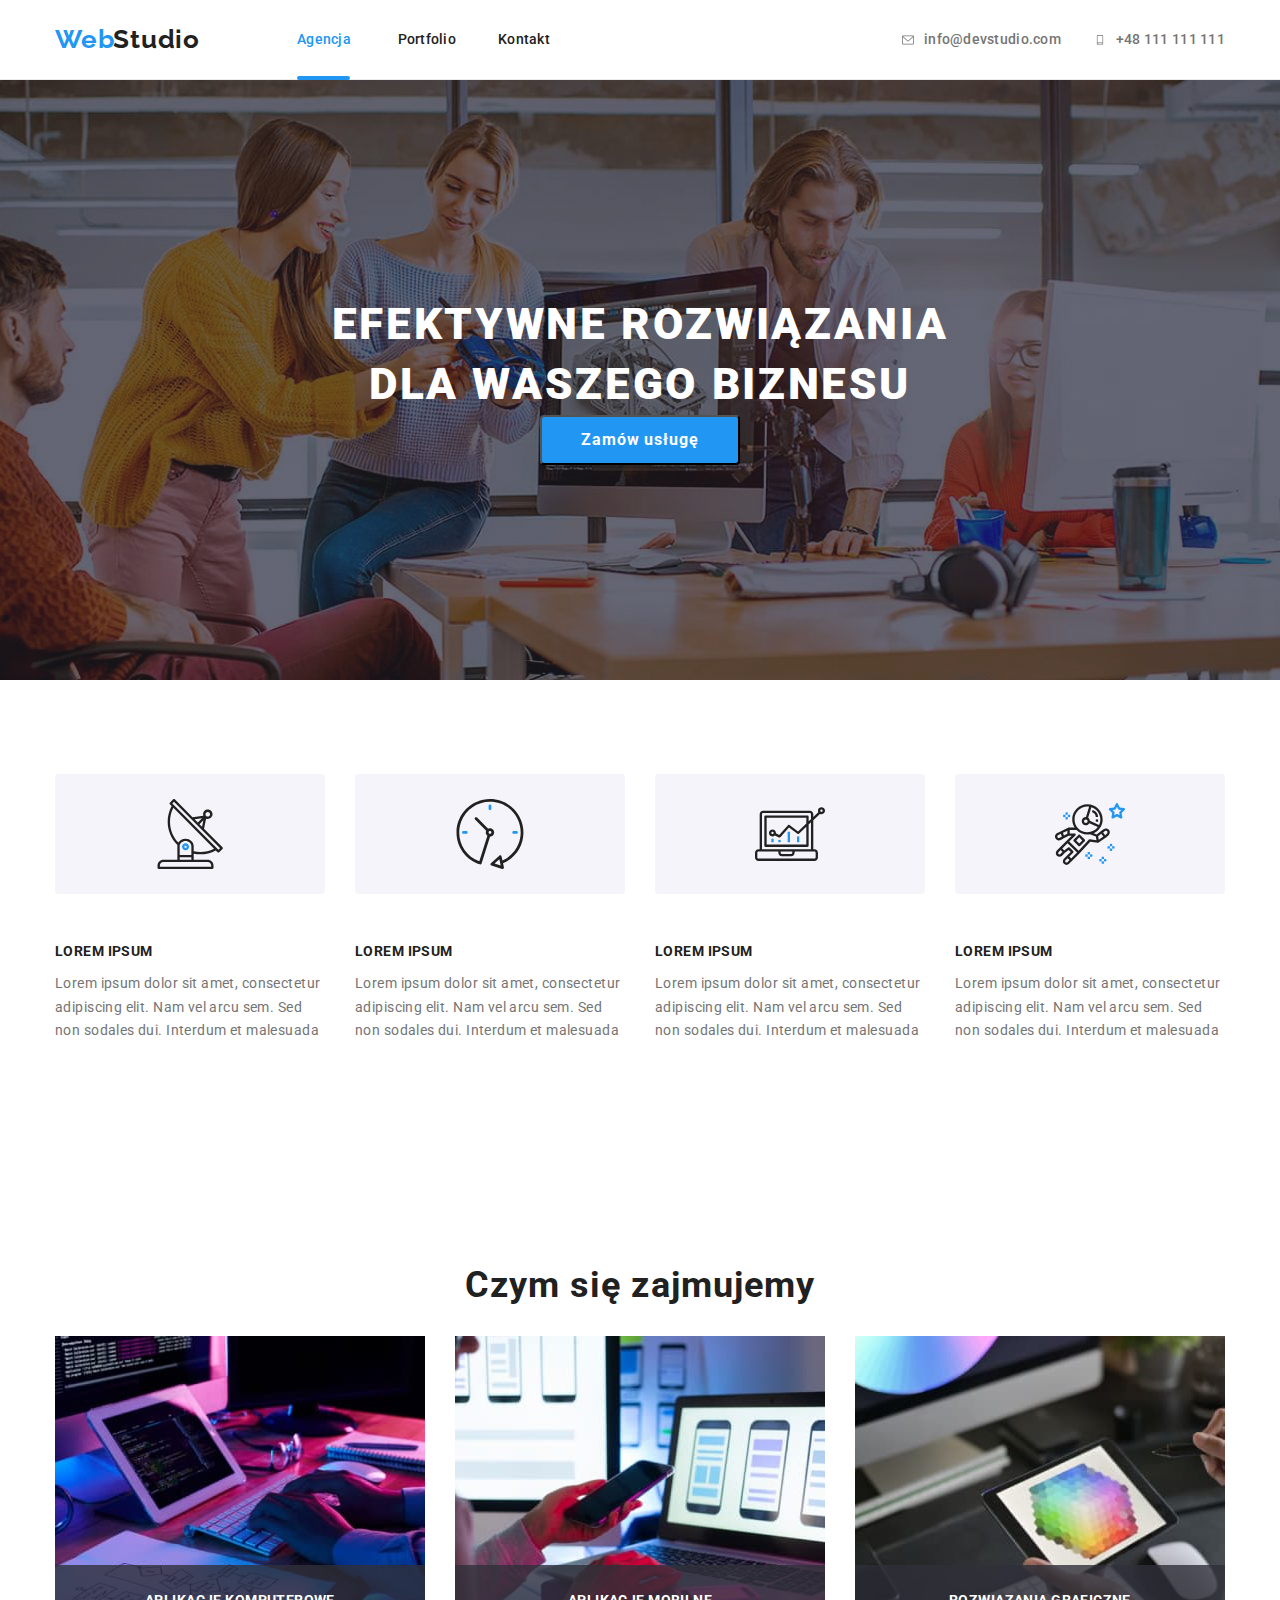
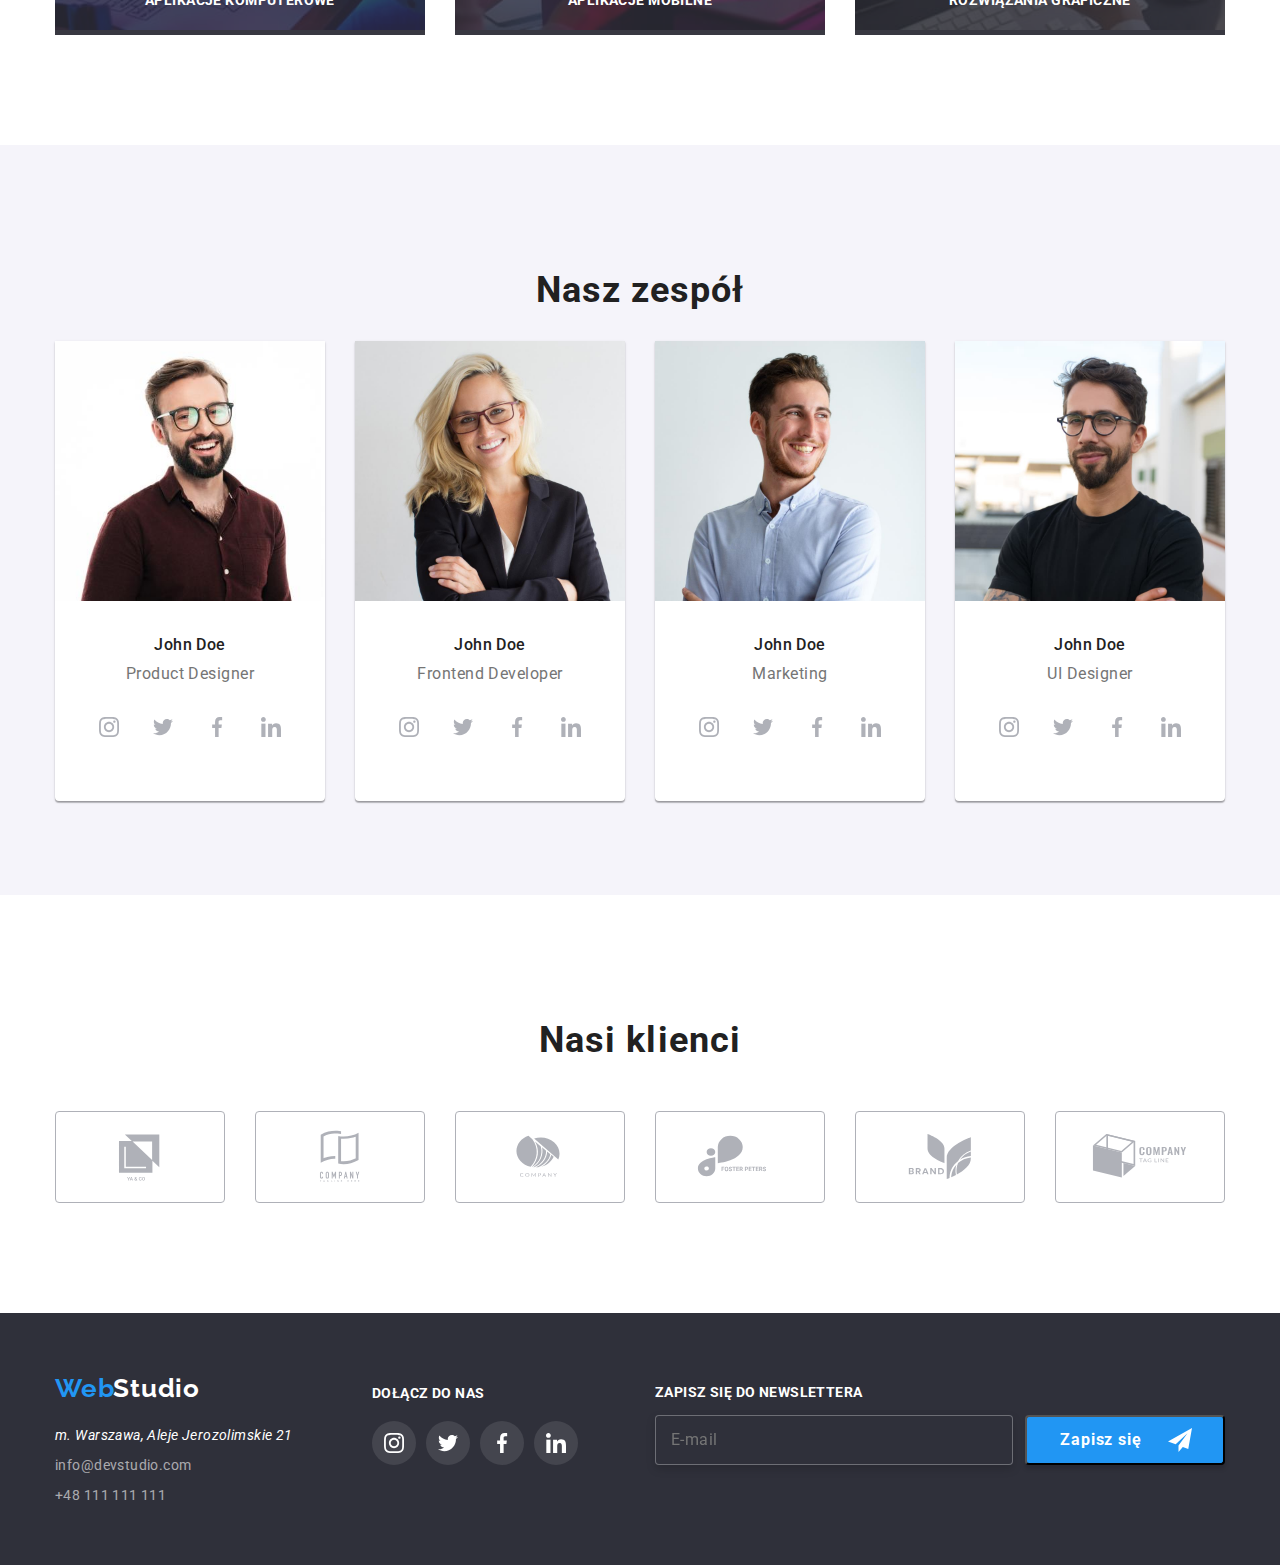
==== commit 8df09d76: "Update index.html" ====
--- a/index.html
+++ b/index.html
@@ -446,11 +446,13 @@
           </ul>
         </div>
         <div class="footer-newsletter">
-          <p class="footer-newsletter-title">zapisz się do newslettera</p>
+          
           <form name="signup_form" autocomplete="on" novalidate>
-            <label class="footer-newsletter-label">
+            <label class="footer-newsletter-label" for="footer-newsletter">
+              <p class="footer-newsletter-title">zapisz się do newslettera</p>
               <input
                 class="footer-newsletter-input"
+                id="footer-newsletter"
                 type="email"
                 name="email"
                 placeholder="E-mail"
@@ -472,28 +474,28 @@
         <button type="button" class="close-btn" data-modal-close="">X</button>
         <form class="modal-form-contact">
           <p class="modal-head-text">Zostaw swoje dane w formularzu poniżej</p>
-          <label class="modal-label-name">
+          <label class="modal-label-name" for="modal-text-name">
             <p class="modal-text-name">Imię</p>
             <div class="input-icon-container">
-              <input class="modal-user-name" type="name" name="name" />
+              <input class="modal-user-name" id="modal-text-name" type="name" name="name" />
               <svg class="icon-user-name">
                 <use href="./images/icons.svg#icon-modal-person"></use>
               </svg>
             </div>
           </label>
-          <label class="modal-label-phone">
+          <label class="modal-label-phone" for="tel">
             <p class="modal-text-phone">Telefon</p>
             <div class="input-icon-container">
-              <input class="modal-phone-number" type="tel" name="phone_number" />
+              <input class="modal-phone-number" id="tel" type="tel" name="phone_number" />
               <svg class="icon-phone-number">
                 <use href="./images/icons.svg#icon-modal-phone"></use>
               </svg>
             </div>
           </label>
-          <label class="modal-label-email">
+          <label class="modal-label-email" for="email">
             <p class="modal-text-email">Email</p>
             <div class="input-icon-container">
-              <input class="modal-email" type="email" name="email" />
+              <input class="modal-email" id="email" type="email" name="email" />
               <svg class="icon-modal-email">
                 <use href="./images/icons.svg#icon-modal-email"></use>
               </svg>
@@ -511,17 +513,23 @@
             </div>
           </label>
           <div class="modal-checkbox">
-            <input
-              class="modal-checkbox-input"
-              type="checkbox"
-              name="modal-rules"
-              value="modal-rules"
-            />
-            <p class="modal-checkbox-text">
-              Oświadczam iż akceptuję
-              <a class="modal-rules" href="#">Regulamin</a> i
-              <a class="modal-rules" href="#">Politykę Prywatności.</a>
-            </p>
+            <div class="checkbox-icon-container">
+              <input
+                class="modal-checkbox-input visually-hidden"
+                id="user-policy"
+                type="checkbox"
+                name="modal-rules"
+                value="modal-rules"
+              />
+              <label for="user-policy" class="modal-checkbox-text">
+                <!-- <p class="modal-checkbox-text"> -->
+                Oświadczam iż akceptuję
+                <a class="modal-rules" href="#">Regulamin</a> i
+                <a class="modal-rules" href="#">Politykę Prywatności.</a>
+                <!-- </p> -->
+              </label>
+            </div>
+            
           </div>
 
           <div class="modal-button-container">
--- a/css/styles.css
+++ b/css/styles.css
@@ -14,7 +14,7 @@
   display: flex;
   justify-content: space-between;
   align-items: center;
-  border-bottom: 1px solid #ffffff;
+  border-bottom: 1px solid #ECECEC;
   background-color: #ffffff;
   height: 80px;
 }
@@ -89,12 +89,14 @@
   transition-timing-function: cubic-bezier(0.4, 0, 0.2, 1);
 }
 
-.menu-item-portfolio:hover,
-.menu-item-portfolio:focus,
-.menu-item-agencja:hover,
-.menu-item-agencja:focus,
+
 .menu-item:hover,
 .menu-item:focus {
+  color: #2196f3;
+}
+
+.menu-item-portfolio,
+.menu-item-agencja {
   color: #2196f3;
 }
 
@@ -812,6 +814,17 @@
   margin-right: 0;
   margin-bottom: 0;
   float: right;
+  cursor: pointer;
+  transition-property: background-color, box-shadow;
+  transition-duration: 250ms;
+  transition-timing-function: cubic-bezier(0.4, 0, 0.2, 1);
+}
+
+.footer-newsletter-button:focus,
+.footer-newsletter-button:hover {
+  background-color: #98c6eb;
+  box-shadow: 0px 3px 1px rgba(0, 0, 0, 0.1), 0px 1px 2px rgba(0, 0, 0, 0.08),
+    0px 2px 2px rgba(0, 0, 0, 0.12);
 }
 .footer-newsletter-button-text {
   width: 85px;
@@ -839,7 +852,7 @@
   width: 100%;
   height: 100%;
   background-color: rgba(0, 0, 0, 0.2);
-  ltransition: opacity 0.5s cubic-bezier(0.4, 0, 0.2, 1);
+  transition: opacity 0.5s cubic-bezier(0.4, 0, 0.2, 1);
 }
 
 .modal {
@@ -917,6 +930,9 @@
   padding-bottom: 11px;
   border-radius: 4px;
   border: 1px solid rgba(33, 33, 33, 0.2);
+  transition-property: border;
+  transition-duration: 250ms;
+  transition-timing-function: cubic-bezier(0.4, 0, 0.2, 1);
 }
 
 .icon-modal-email,
@@ -925,6 +941,9 @@
   width: 18px;
   height: 18px;
   fill: black;
+  transition-property: fill;
+  transition-duration: 250ms;
+  transition-timing-function: cubic-bezier(0.4, 0, 0.2, 1);
 }
 
 .modal-textarea {
@@ -935,6 +954,9 @@
   border: 1px solid rgba(33, 33, 33, 0.2);
   border-radius: 4px;
   resize: none;
+  transition-property: border;
+  transition-duration: 250ms;
+  transition-timing-function: cubic-bezier(0.4, 0, 0.2, 1);
 }
 .modal-checkbox {
   position: absolute;
@@ -949,17 +971,42 @@
   margin-bottom: 30px;
 }
 
-.modal-checkbox-input {
+.modal-checkbox-text::before {
+  display: inline-block;
+  content: "";
+  width: 16px;
+  height: 16px;
+  border: 1px solid black;
+  border-radius: 2px;
+  transition: all 250ms cubic-bezier(0.4, 0, 0.2, 1);
+}
+
+.modal-checkbox-input:checked + .modal-checkbox-text::before {
+  border: 1px solid #2196f3;
+  background-image: url(../images/icon-check.svg)
+}
+
+.visually-hidden {
+  position: absolute !important;
+  clip: rect(1px 1px 1px 1px);
+  clip: rect(1px, 1px, 1px, 1px);
+  padding: 0 !important;
+  border: 0 !important;
+  height: 1px !important;
+  width: 1px !important;
+  overflow: hidden;
+}
+
+.checkbox-icon {
+  position: absolute;
+  visibility: hidden;
   width: 16px;
   height: 15px;
-  border-radius: 2px;
-  margin: 0px;
-  cursor: pointer;
-}
-
-.modal-checkbox-input:checked {
-  filter: hue-rotate(-12deg);
-}
+}
+
+
+
+
 .modal-label-name,
 .modal-label-phone,
 .modal-label-email,
@@ -976,9 +1023,19 @@
   letter-spacing: 0.01em;
 }
 
+
+    
+
 .modal-checkbox-text {
   font-family: "Roboto";
   font-weight: 400;
+  width: 420px;
+  height: 24px;
+
+
+  display: flex;
+  justify-content: space-between;
+  align-items: center;
   font-size: 14px;
   line-height: 1.71rem;
   letter-spacing: 0.03em;
@@ -1053,6 +1110,9 @@
   position: relative;
   width: 448px;
   height: 40px;
+  transition-property: fill;
+  transition-duration: 250ms;
+  transition-timing-function: cubic-bezier(0.4, 0, 0.2, 1);
 }
 
 .input-icon-container input {
